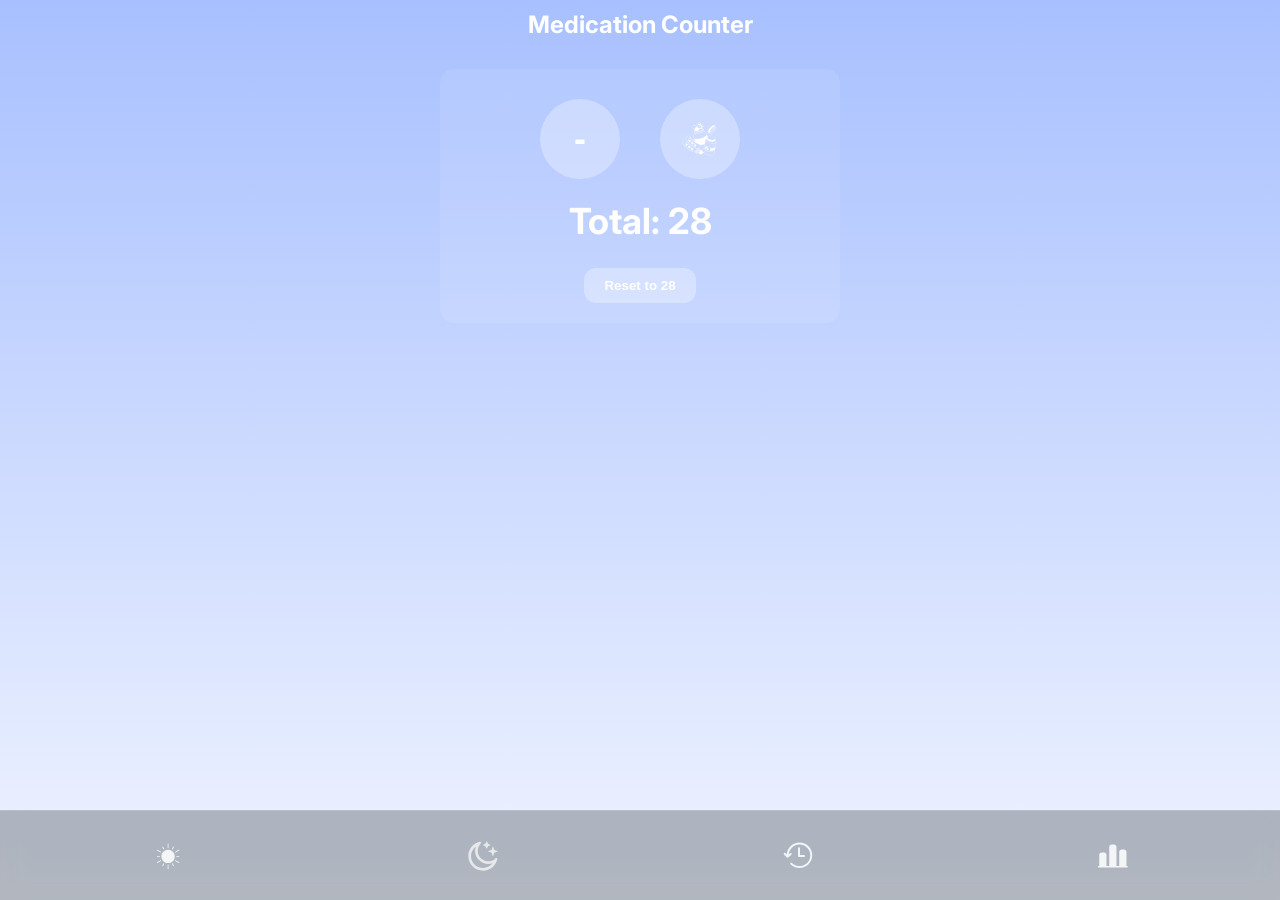
==== blank.html @ dd4eadfd "Update blank.html" ====
<!DOCTYPE html>
<html lang="en">
<head>
<meta charset="utf-8">
<meta name="viewport" content="width=device-width, initial-scale=1">
<title>Medication Counter</title>
<link href="https://fonts.googleapis.com/css2?family=Inter:wght@400;600;700&display=swap" rel="stylesheet">
<style>
:root {
  --text-color: #fff;
  --card-bg: rgba(255,255,255,0.08);
  --card-radius: 14px;
  --button-bg: rgba(255,255,255,0.3);
}
* { box-sizing: border-box; }
html, body { height: 100%; margin: 0; padding: 0; overflow: hidden; font-family: Inter, system-ui, -apple-system, "Segoe UI", Roboto, Arial; background: linear-gradient(to bottom, #a8c0ff, #f0f4ff); color: var(--text-color); }

body { display: flex; flex-direction: column; align-items: center; justify-content: flex-start; }

#topHeader {
  position: sticky;
  top: 0;
  width: 100%;
  padding: 10px 18px;
  display: flex;
  justify-content: center;
  font-size: 24px;
  font-weight: 700;
  text-align: center;
  color: var(--text-color);
}

.wrap {
  width: 100%;
  max-width: 400px;
  margin-top: 20px;
}

main.card {
  padding: 20px;
  border-radius: var(--card-radius);
  background: var(--card-bg);
  display: flex;
  flex-direction: column;
  align-items: center;
}

button.circle-btn {
  width: 80px;
  height: 80px;
  border-radius: 50%;
  border: 0;
  background: var(--button-bg);
  color: #fff;
  font-size: 36px;
  font-weight: 700;
  cursor: pointer;
  display: flex;
  align-items: center;
  justify-content: center;
  margin: 10px;
  transition: transform 0.15s;
}

button.circle-btn img {
  width: 40px;
  height: 40px;
  filter: invert(1); /* white icon */
}

button.circle-btn:hover {
  transform: scale(1.1);
}

#totalDisplay {
  font-size: 36px;
  font-weight: 700;
  margin: 10px 0;
}

.reset-btn {
  margin-top: 15px;
  padding: 10px 20px;
  border-radius: 12px;
  border: 0;
  background: var(--button-bg);
  color: #fff;
  font-weight: 600;
  cursor: pointer;
}

.popup-overlay {
  position: fixed;
  inset: 0;
  background: rgba(0,0,0,0.6);
  display: none;
  justify-content: center;
  align-items: center;
  z-index: 100;
}

.popup {
  background: rgba(0,0,0,0.85);
  padding: 20px;
  border-radius: 14px;
  text-align: center;
  color: #fff;
  display: flex;
  flex-direction: column;
  gap: 15px;
}

.popup button {
  padding: 10px 20px;
  border-radius: 12px;
  border: 0;
  cursor: pointer;
  font-weight: 600;
}

.popup .appointment {
  background: #4caf50;
  color: #fff;
}

.popup .remind {
  background: #2196f3;
  color: #fff;
}
/* Footer navigation */
.footer-nav {
  position: fixed;
  bottom: 0;
  left: 0;
  right: 0;
  height: 90px;
  background: rgba(0,0,0,0.25);
  backdrop-filter: blur(12px) saturate(180%);
  border-top: 1px solid rgba(255,255,255,0.15);
  display: flex;
  justify-content: space-around;
  align-items: center;
  padding: 0 10px;
  z-index: 200;
}

/* Each button */
.footer-nav .switch-btn {
  background: transparent;
  border: none;
  width: 60px;
  height: 60px;
  border-radius: 16px;
  display: flex;
  justify-content: center;
  align-items: center;
  cursor: pointer;
  transition: background 0.25s ease, transform 0.25s ease;
}

/* Icon inside button, inverted white */
.footer-nav .switch-btn img {
  filter: invert(1);
  width: 32px;
  height: 32px;
  opacity: 0.85;
  transition: opacity 0.25s, transform 0.25s;
}

/* Hover effect */
.footer-nav .switch-btn:hover {
  background: rgba(255,255,25

</style>
</head>
<body>

<header id="topHeader">Medication Counter</header>

<div class="wrap">
  <main class="card">
    <!-- Buttons row -->
    <div style="display:flex; gap:20px;">
      <button id="minusBtn" class="circle-btn">-</button>
      <button id="plusBtn" class="circle-btn">
        <img src="icons/meds.svg" alt="Meds">
      </button>
    </div>

    <div id="totalDisplay">Total: 28</div>

    <button id="resetBtn" class="reset-btn">Reset to 28</button>
  </main>
</div>

<!-- Popup -->
<div id="popupOverlay" class="popup-overlay">
  <div class="popup">
    <div>Medication is low! What would you like to do?</div>
    <button id="makeAppointment" class="appointment">Make Appointment</button>
    <button id="remindLater" class="remind">Remind Me Later</button>
  </div>
</div>

<!-- Footer nav -->
<footer class="footer-nav">
  <button class="switch-btn morning active" id="morningBtn"><img src="icons/sun.svg" alt="Morning"></button>
  <button class="switch-btn night" id="nightBtn"><img src="icons/night.svg" alt="Night"></button>
  <button class="switch-btn history" id="historyBtn"><img src="icons/history.svg" alt="History"></button>
  <button class="switch-btn data" id="dataBtn"><img src="icons/data.svg" alt="Data"></button>
</footer>

<script>
document.addEventListener('DOMContentLoaded', () => {
  const plusBtn = document.getElementById("plusBtn");
  const minusBtn = document.getElementById("minusBtn");
  const resetBtn = document.getElementById("resetBtn");
  const totalDisplay = document.getElementById("totalDisplay");
  const popupOverlay = document.getElementById("popupOverlay");
  const makeAppointment = document.getElementById("makeAppointment");
  const remindLater = document.getElementById("remindLater");

  const sanitasURL = "https://www.sanitas.es/misanitas/online/clientes/#/appointmentsV2/selection";

  let total = parseInt(localStorage.getItem("medTotal") || "28", 10);
  let popupDismissed = false;

  function updateDisplay() {
    totalDisplay.textContent = "Total: " + total;
    localStorage.setItem("medTotal", total);

    if(total <= 5 && !popupDismissed) {
      popupOverlay.style.display = "flex";
    }
  }

  plusBtn.addEventListener("click", () => {
    total += 1;
    popupDismissed = false;
    updateDisplay();
  });

  minusBtn.addEventListener("click", () => {
    if(total > 0) total -= 1;
    popupDismissed = false;
    updateDisplay();
  });

  resetBtn.addEventListener("click", () => {
    total = 28;
    popupDismissed = false;
    updateDisplay();
  });

  makeAppointment.addEventListener("click", () => {
    window.location.href = sanitasURL;
  });

  remindLater.addEventListener("click", () => {
    popupOverlay.style.display = "none";
    popupDismissed = true;
  });

  // Footer buttons
  document.getElementById('morningBtn').onclick = () => location.reload();
  document.getElementById('nightBtn').onclick = () => window.location.href='index.html?mode=night';
  document.getElementById('historyBtn').onclick = () => window.location.href='history.html';
  document.getElementById('dataBtn').onclick = () => window.location.href='data.html';
  
  updateDisplay();
});
</script>

</body>
</html>
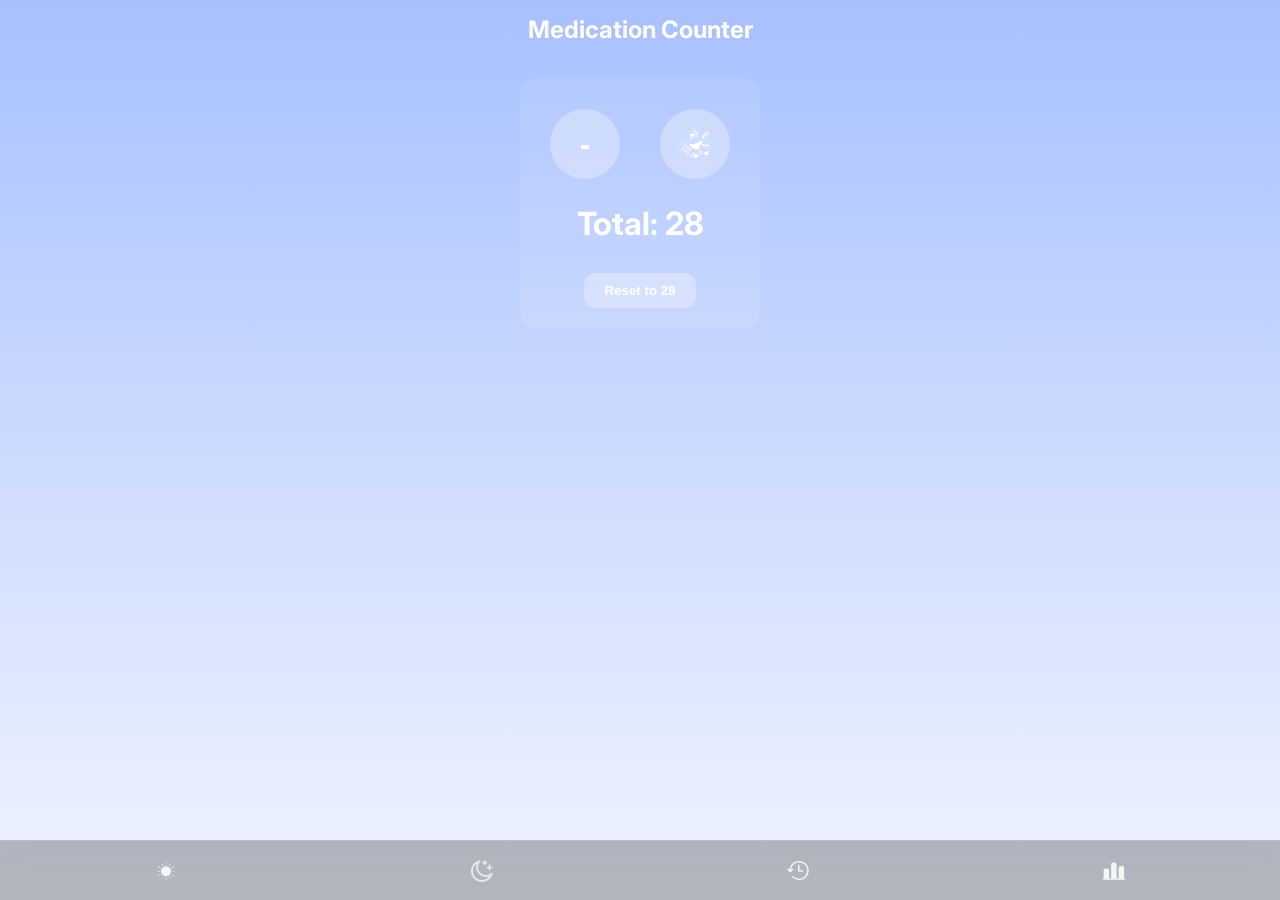
==== commit 3f911217: "Update blank.html" ====
--- a/blank.html
+++ b/blank.html
@@ -12,6 +12,7 @@
   --card-radius: 14px;
   --button-bg: rgba(255,255,255,0.3);
 }
+
 * { box-sizing: border-box; }
 html, body { height: 100%; margin: 0; padding: 0; overflow: hidden; font-family: Inter, system-ui, -apple-system, "Segoe UI", Roboto, Arial; background: linear-gradient(to bottom, #a8c0ff, #f0f4ff); color: var(--text-color); }
 
@@ -21,7 +22,7 @@
   position: sticky;
   top: 0;
   width: 100%;
-  padding: 10px 18px;
+  padding: 15px 18px;
   display: flex;
   justify-content: center;
   font-size: 24px;
@@ -34,6 +35,8 @@
   width: 100%;
   max-width: 400px;
   margin-top: 20px;
+  display: flex;
+  justify-content: center;
 }
 
 main.card {
@@ -46,13 +49,13 @@
 }
 
 button.circle-btn {
-  width: 80px;
-  height: 80px;
+  width: 70px;
+  height: 70px;
   border-radius: 50%;
   border: 0;
   background: var(--button-bg);
   color: #fff;
-  font-size: 36px;
+  font-size: 32px;
   font-weight: 700;
   cursor: pointer;
   display: flex;
@@ -63,9 +66,9 @@
 }
 
 button.circle-btn img {
-  width: 40px;
-  height: 40px;
-  filter: invert(1); /* white icon */
+  width: 36px;
+  height: 36px;
+  filter: invert(1);
 }
 
 button.circle-btn:hover {
@@ -73,9 +76,9 @@
 }
 
 #totalDisplay {
-  font-size: 36px;
+  font-size: 32px;
   font-weight: 700;
-  margin: 10px 0;
+  margin: 15px 0;
 }
 
 .reset-btn {
@@ -89,6 +92,7 @@
   cursor: pointer;
 }
 
+/* Popup */
 .popup-overlay {
   position: fixed;
   inset: 0;
@@ -127,30 +131,30 @@
   background: #2196f3;
   color: #fff;
 }
+
 /* Footer navigation */
 .footer-nav {
   position: fixed;
   bottom: 0;
   left: 0;
   right: 0;
-  height: 90px;
+  height: 60px;
   background: rgba(0,0,0,0.25);
   backdrop-filter: blur(12px) saturate(180%);
   border-top: 1px solid rgba(255,255,255,0.15);
   display: flex;
   justify-content: space-around;
   align-items: center;
-  padding: 0 10px;
+  padding: 0 8px;
   z-index: 200;
 }
 
-/* Each button */
 .footer-nav .switch-btn {
   background: transparent;
   border: none;
-  width: 60px;
-  height: 60px;
-  border-radius: 16px;
+  width: 45px;
+  height: 45px;
+  border-radius: 12px;
   display: flex;
   justify-content: center;
   align-items: center;
@@ -158,19 +162,18 @@
   transition: background 0.25s ease, transform 0.25s ease;
 }
 
-/* Icon inside button, inverted white */
 .footer-nav .switch-btn img {
   filter: invert(1);
-  width: 32px;
-  height: 32px;
+  width: 24px;
+  height: 24px;
   opacity: 0.85;
   transition: opacity 0.25s, transform 0.25s;
 }
 
-/* Hover effect */
 .footer-nav .switch-btn:hover {
-  background: rgba(255,255,25
-
+  background: rgba(255,255,255,0.12);
+  transform: scale(1.1);
+}
 </style>
 </head>
 <body>
@@ -179,7 +182,6 @@
 
 <div class="wrap">
   <main class="card">
-    <!-- Buttons row -->
     <div style="display:flex; gap:20px;">
       <button id="minusBtn" class="circle-btn">-</button>
       <button id="plusBtn" class="circle-btn">
@@ -266,7 +268,7 @@
   document.getElementById('nightBtn').onclick = () => window.location.href='index.html?mode=night';
   document.getElementById('historyBtn').onclick = () => window.location.href='history.html';
   document.getElementById('dataBtn').onclick = () => window.location.href='data.html';
-  
+
   updateDisplay();
 });
 </script>
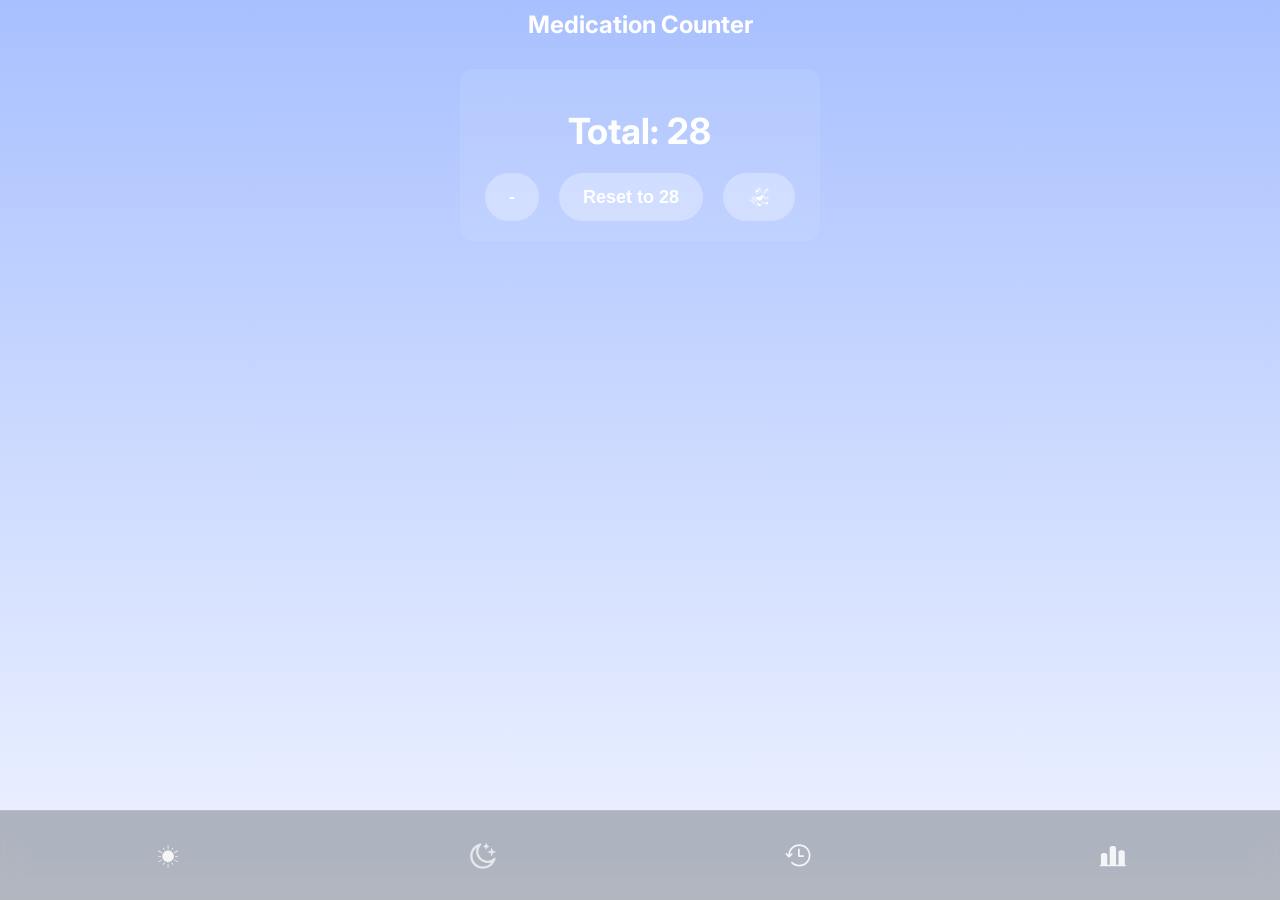
==== commit d2d9382d: "Update blank.html" ====
--- a/blank.html
+++ b/blank.html
@@ -12,29 +12,23 @@
   --card-radius: 14px;
   --button-bg: rgba(255,255,255,0.3);
 }
-
 * { box-sizing: border-box; }
 html, body { height: 100%; margin: 0; padding: 0; overflow: hidden; font-family: Inter, system-ui, -apple-system, "Segoe UI", Roboto, Arial; background: linear-gradient(to bottom, #a8c0ff, #f0f4ff); color: var(--text-color); }
-
-body { display: flex; flex-direction: column; align-items: center; justify-content: flex-start; }
 
 #topHeader {
   position: sticky;
   top: 0;
   width: 100%;
-  padding: 15px 18px;
-  display: flex;
-  justify-content: center;
+  padding: 10px 18px;
   font-size: 24px;
   font-weight: 700;
   text-align: center;
-  color: var(--text-color);
 }
 
 .wrap {
   width: 100%;
   max-width: 400px;
-  margin-top: 20px;
+  margin: 20px auto 0 auto;
   display: flex;
   justify-content: center;
 }
@@ -48,51 +42,35 @@
   align-items: center;
 }
 
-button.circle-btn {
-  width: 70px;
-  height: 70px;
-  border-radius: 50%;
+#totalDisplay {
+  font-size: 36px;
+  font-weight: 700;
+  margin: 20px 0;
+}
+
+/* pill style buttons */
+.pill-btn {
+  padding: 12px 24px;
+  border-radius: 24px;
   border: 0;
   background: var(--button-bg);
   color: #fff;
-  font-size: 32px;
-  font-weight: 700;
-  cursor: pointer;
-  display: flex;
-  align-items: center;
-  justify-content: center;
-  margin: 10px;
-  transition: transform 0.15s;
-}
-
-button.circle-btn img {
-  width: 36px;
-  height: 36px;
-  filter: invert(1);
-}
-
-button.circle-btn:hover {
-  transform: scale(1.1);
-}
-
-#totalDisplay {
-  font-size: 32px;
-  font-weight: 700;
-  margin: 15px 0;
-}
-
-.reset-btn {
-  margin-top: 15px;
-  padding: 10px 20px;
-  border-radius: 12px;
-  border: 0;
-  background: var(--button-bg);
-  color: #fff;
   font-weight: 600;
   cursor: pointer;
-}
-
-/* Popup */
+  margin: 0 5px;
+  font-size: 18px;
+  display: flex;
+  align-items: center;
+  justify-content: center;
+}
+
+.pill-btn img {
+  width: 24px;
+  height: 24px;
+  filter: invert(1);
+}
+
+/* popup */
 .popup-overlay {
   position: fixed;
   inset: 0;
@@ -138,22 +116,22 @@
   bottom: 0;
   left: 0;
   right: 0;
-  height: 60px;
+  height: 90px;
   background: rgba(0,0,0,0.25);
   backdrop-filter: blur(12px) saturate(180%);
   border-top: 1px solid rgba(255,255,255,0.15);
   display: flex;
   justify-content: space-around;
   align-items: center;
-  padding: 0 8px;
+  padding: 0 10px;
   z-index: 200;
 }
 
 .footer-nav .switch-btn {
   background: transparent;
   border: none;
-  width: 45px;
-  height: 45px;
+  width: 50px;
+  height: 50px;
   border-radius: 12px;
   display: flex;
   justify-content: center;
@@ -164,8 +142,8 @@
 
 .footer-nav .switch-btn img {
   filter: invert(1);
-  width: 24px;
-  height: 24px;
+  width: 28px;
+  height: 28px;
   opacity: 0.85;
   transition: opacity 0.25s, transform 0.25s;
 }
@@ -182,20 +160,16 @@
 
 <div class="wrap">
   <main class="card">
-    <div style="display:flex; gap:20px;">
-      <button id="minusBtn" class="circle-btn">-</button>
-      <button id="plusBtn" class="circle-btn">
-        <img src="icons/meds.svg" alt="Meds">
-      </button>
+    <div id="totalDisplay">Total: 28</div>
+
+    <div style="display:flex; gap:10px;">
+      <button id="minusBtn" class="pill-btn">-</button>
+      <button id="resetBtn" class="pill-btn">Reset to 28</button>
+      <button id="plusBtn" class="pill-btn"><img src="icons/meds.svg" alt="Meds"></button>
     </div>
-
-    <div id="totalDisplay">Total: 28</div>
-
-    <button id="resetBtn" class="reset-btn">Reset to 28</button>
   </main>
 </div>
 
-<!-- Popup -->
 <div id="popupOverlay" class="popup-overlay">
   <div class="popup">
     <div>Medication is low! What would you like to do?</div>
@@ -204,7 +178,6 @@
   </div>
 </div>
 
-<!-- Footer nav -->
 <footer class="footer-nav">
   <button class="switch-btn morning active" id="morningBtn"><img src="icons/sun.svg" alt="Morning"></button>
   <button class="switch-btn night" id="nightBtn"><img src="icons/night.svg" alt="Night"></button>
@@ -223,7 +196,6 @@
   const remindLater = document.getElementById("remindLater");
 
   const sanitasURL = "https://www.sanitas.es/misanitas/online/clientes/#/appointmentsV2/selection";
-
   let total = parseInt(localStorage.getItem("medTotal") || "28", 10);
   let popupDismissed = false;
 
@@ -236,32 +208,12 @@
     }
   }
 
-  plusBtn.addEventListener("click", () => {
-    total += 1;
-    popupDismissed = false;
-    updateDisplay();
-  });
-
-  minusBtn.addEventListener("click", () => {
-    if(total > 0) total -= 1;
-    popupDismissed = false;
-    updateDisplay();
-  });
-
-  resetBtn.addEventListener("click", () => {
-    total = 28;
-    popupDismissed = false;
-    updateDisplay();
-  });
-
-  makeAppointment.addEventListener("click", () => {
-    window.location.href = sanitasURL;
-  });
-
-  remindLater.addEventListener("click", () => {
-    popupOverlay.style.display = "none";
-    popupDismissed = true;
-  });
+  plusBtn.addEventListener("click", () => { total += 1; popupDismissed=false; updateDisplay(); });
+  minusBtn.addEventListener("click", () => { if(total>0) total -= 1; popupDismissed=false; updateDisplay(); });
+  resetBtn.addEventListener("click", () => { total = 28; popupDismissed=false; updateDisplay(); });
+
+  makeAppointment.addEventListener("click", () => { window.location.href = sanitasURL; });
+  remindLater.addEventListener("click", () => { popupOverlay.style.display = "none"; popupDismissed=true; });
 
   // Footer buttons
   document.getElementById('morningBtn').onclick = () => location.reload();
@@ -272,6 +224,5 @@
   updateDisplay();
 });
 </script>
-
 </body>
 </html>
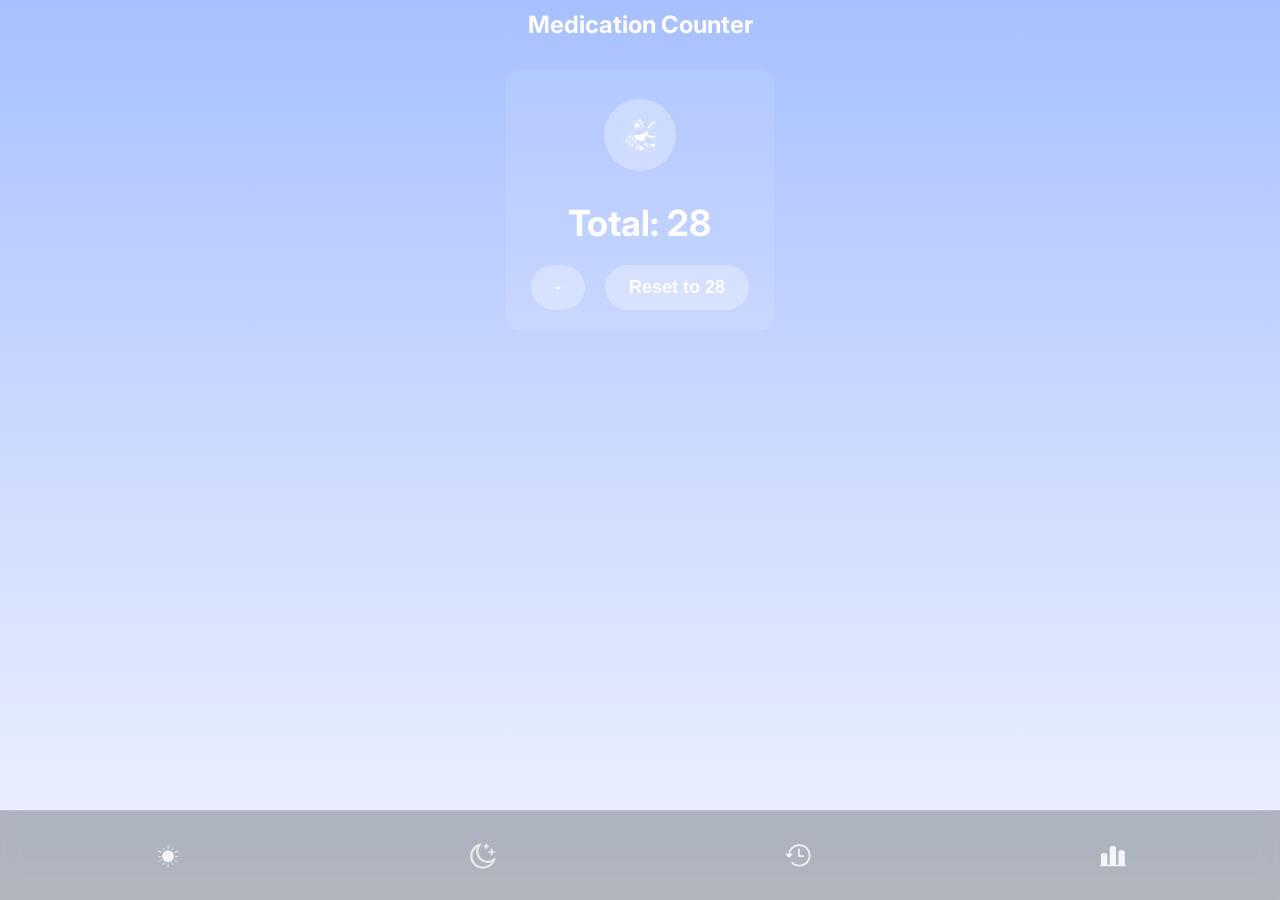
==== commit 8abccf66: "Update blank.html" ====
--- a/blank.html
+++ b/blank.html
@@ -70,6 +70,30 @@
   filter: invert(1);
 }
 
+/* plus button row */
+#plusBtn {
+  padding: 16px;
+  border-radius: 50%;
+  border: 0;
+  background: var(--button-bg);
+  cursor: pointer;
+  display: flex;
+  align-items: center;
+  justify-content: center;
+  margin: 10px 0;
+  transition: transform 0.15s;
+}
+
+#plusBtn img {
+  width: 40px;
+  height: 40px;
+  filter: invert(1);
+}
+
+#plusBtn:hover {
+  transform: scale(1.1);
+}
+
 /* popup */
 .popup-overlay {
   position: fixed;
@@ -160,12 +184,15 @@
 
 <div class="wrap">
   <main class="card">
+    <!-- Plus button on its own row -->
+    <button id="plusBtn"><img src="icons/meds.svg" alt="Meds"></button>
+
     <div id="totalDisplay">Total: 28</div>
 
+    <!-- Minus and reset in pill style -->
     <div style="display:flex; gap:10px;">
       <button id="minusBtn" class="pill-btn">-</button>
       <button id="resetBtn" class="pill-btn">Reset to 28</button>
-      <button id="plusBtn" class="pill-btn"><img src="icons/meds.svg" alt="Meds"></button>
     </div>
   </main>
 </div>
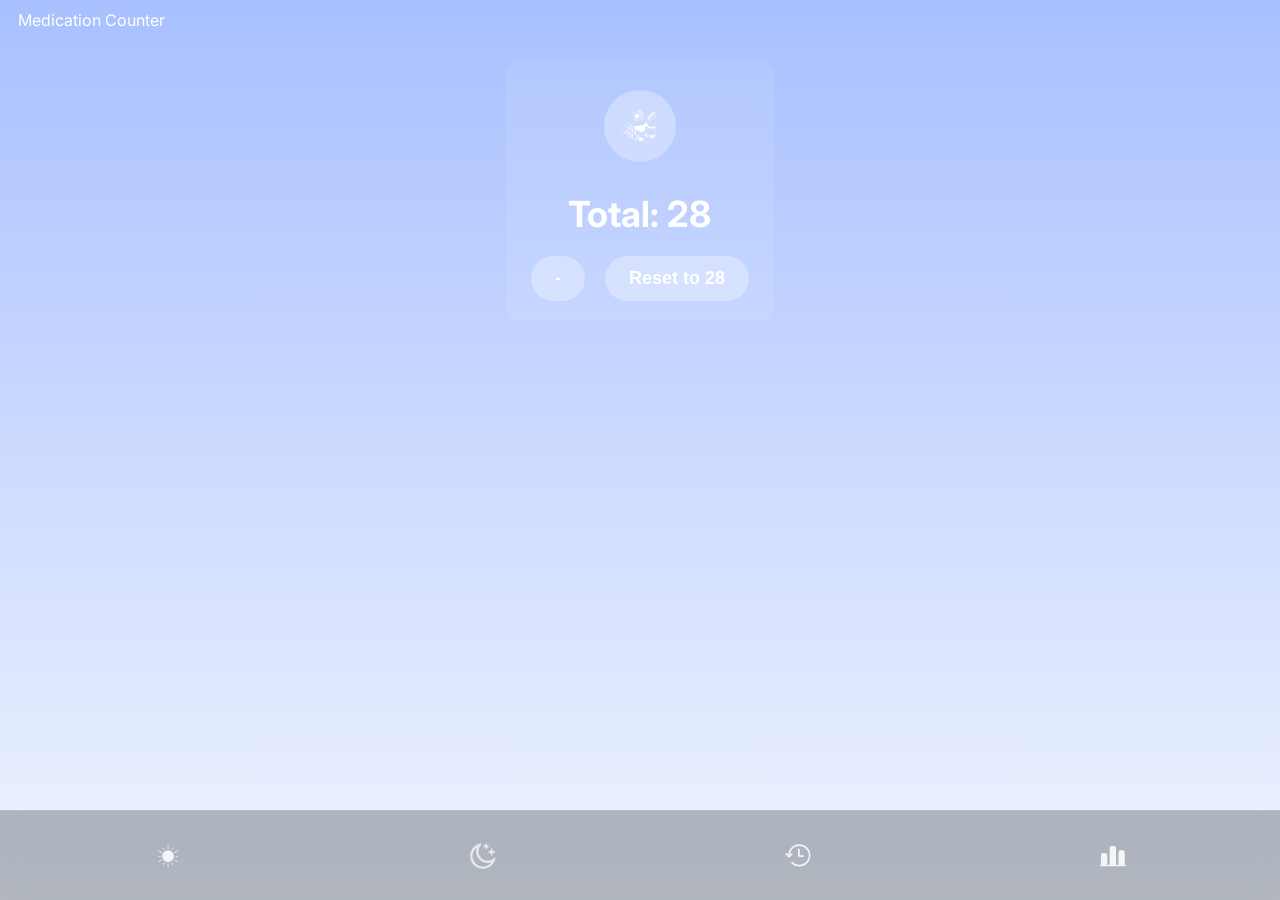
==== commit 30479531: "Update blank.html" ====
--- a/blank.html
+++ b/blank.html
@@ -15,14 +15,32 @@
 * { box-sizing: border-box; }
 html, body { height: 100%; margin: 0; padding: 0; overflow: hidden; font-family: Inter, system-ui, -apple-system, "Segoe UI", Roboto, Arial; background: linear-gradient(to bottom, #a8c0ff, #f0f4ff); color: var(--text-color); }
 
-#topHeader {
+#topHeader{
   position: sticky;
   top: 0;
+  left: 0;
   width: 100%;
-  padding: 10px 18px;
-  font-size: 24px;
-  font-weight: 700;
-  text-align: center;
+  display:flex;
+  align-items:center;
+  justify-content:space-between;
+  padding:10px 18px;
+  z-index:100;
+  background: transparent;
+}
+#dayOfWeek{
+  flex:1;
+  text-align:center;
+  font-size:1.25rem;
+  font-weight:700;
+  color:#f0f4ff;
+}
+#btnSettings{
+  background:transparent;
+  border:0;
+  font-size:24px;
+  color:#fff;
+  cursor:pointer;
+  padding:0;
 }
 
 .wrap {
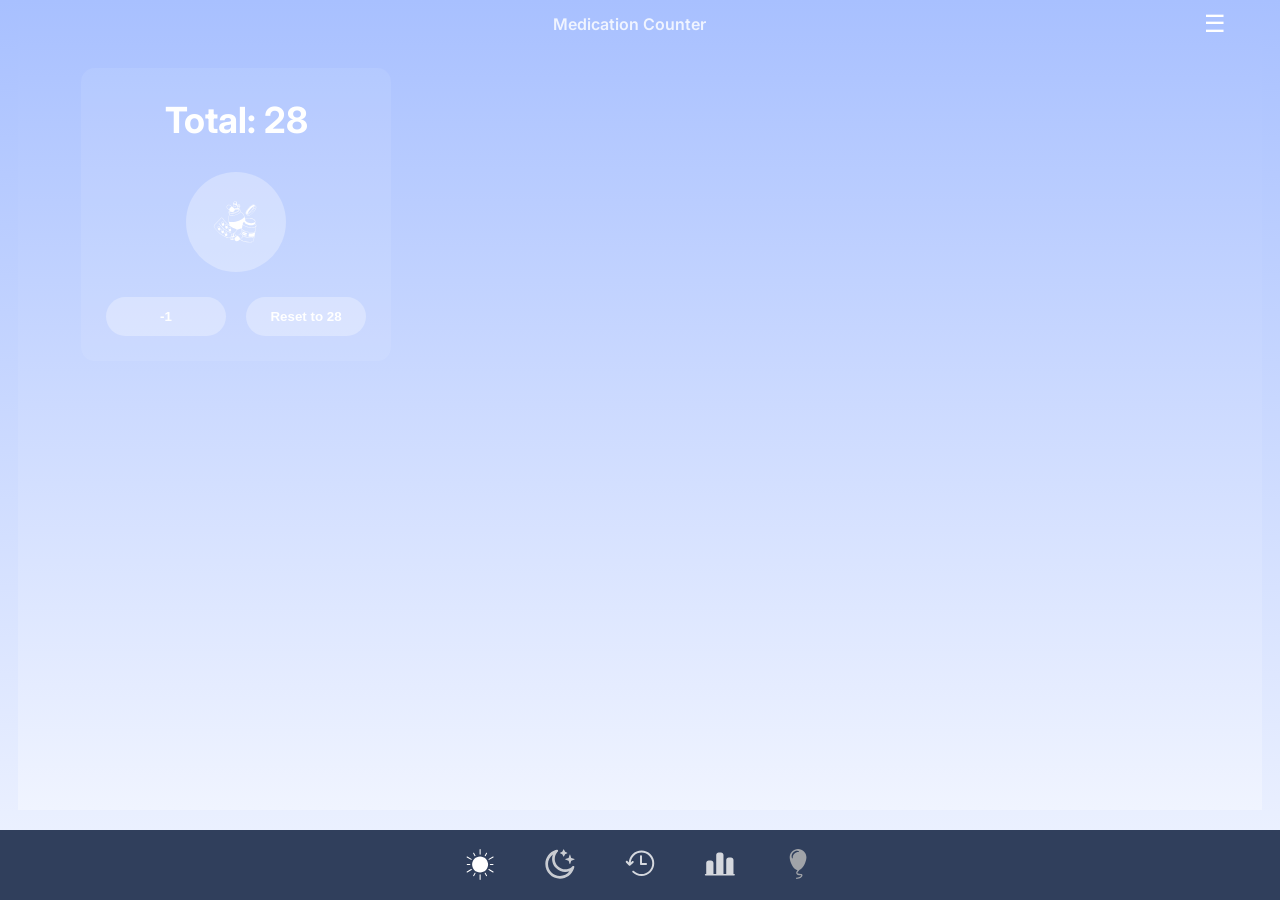
==== commit 3c7c5b6d: "Update blank.html" ====
--- a/blank.html
+++ b/blank.html
@@ -1,8 +1,8 @@
 <!DOCTYPE html>
 <html lang="en">
 <head>
-<meta charset="utf-8">
-<meta name="viewport" content="width=device-width, initial-scale=1">
+<meta charset="UTF-8">
+<meta name="viewport" content="width=device-width, initial-scale=1.0">
 <title>Medication Counter</title>
 <link href="https://fonts.googleapis.com/css2?family=Inter:wght@400;600;700&display=swap" rel="stylesheet">
 <style>
@@ -12,41 +12,107 @@
   --card-radius: 14px;
   --button-bg: rgba(255,255,255,0.3);
 }
+
+/* Basic reset */
 * { box-sizing: border-box; }
-html, body { height: 100%; margin: 0; padding: 0; overflow: hidden; font-family: Inter, system-ui, -apple-system, "Segoe UI", Roboto, Arial; background: linear-gradient(to bottom, #a8c0ff, #f0f4ff); color: var(--text-color); }
-
-#topHeader{
+html, body {
+  height: 100%;
+  margin: 0;
+  padding: 0 18px 90px;
+  font-family: Inter, system-ui, -apple-system, "Segoe UI", Roboto, Arial;
+  background: linear-gradient(to bottom, #a8c0ff, #f0f4ff);
+  color: var(--text-color);
+  overflow: hidden;
+}
+
+/* Header like History page */
+#topHeader {
   position: sticky;
   top: 0;
   left: 0;
   width: 100%;
-  display:flex;
-  align-items:center;
-  justify-content:space-between;
-  padding:10px 18px;
-  z-index:100;
+  display: flex;
+  align-items: center;
+  justify-content: space-between;
+  padding: 10px 18px;
+  z-index: 100;
+}
+
+#dayOfWeek {
+  flex: 1;
+  text-align: center;
+  font-size: 1rem;
+  font-weight: 600;
+  color: #f0f4ff;
+  margin: 0;
+  pointer-events: none;
+}
+
+#btnSettings {
   background: transparent;
-}
-#dayOfWeek{
-  flex:1;
-  text-align:center;
-  font-size:1.25rem;
-  font-weight:700;
-  color:#f0f4ff;
-}
-#btnSettings{
-  background:transparent;
-  border:0;
-  font-size:24px;
-  color:#fff;
-  cursor:pointer;
-  padding:0;
-}
-
+  border: 0;
+  font-size: 24px;
+  color: #fff;
+  cursor: pointer;
+  padding: 0;
+}
+
+/* Settings menu */
+.settings-menu {
+  position: fixed;
+  top: 0;
+  left: 0;
+  height: 100vh;
+  width: 50%;
+  background: rgba(0,0,0,0.7);
+  backdrop-filter: blur(18px) saturate(180%);
+  display: flex;
+  flex-direction: column;
+  padding: 20px 0;
+  transform: translateX(-100%);
+  transition: transform .4s ease;
+  z-index: 200;
+}
+
+.settings-menu.show { transform: translateX(0); }
+
+.settings-menu button {
+  background: transparent;
+  border: 0;
+  padding: 16px 20px;
+  width: 100%;
+  text-align: left;
+  font-weight: 600;
+  color: #fff;
+  cursor: pointer;
+  transition: background .25s, transform .2s;
+}
+
+.settings-menu button:hover {
+  background: rgba(255,255,255,0.15);
+  transform: translateX(6px);
+}
+
+.menu-overlay {
+  position: fixed;
+  inset: 0;
+  background: rgba(0,0,0,0.5);
+  opacity: 0;
+  pointer-events: none;
+  transition: opacity .3s;
+  z-index: 150;
+}
+
+.menu-overlay.show {
+  opacity: 1;
+  pointer-events: all;
+}
+
+/* Card */
 .wrap {
   width: 100%;
   max-width: 400px;
-  margin: 20px auto 0 auto;
+  margin-top: 20px;
   display: flex;
   justify-content: center;
 }
@@ -60,59 +126,53 @@
   align-items: center;
 }
 
+/* Plus button with meds.svg */
+#plusBtn {
+  width: 100px;
+  height: 100px;
+  border-radius: 50%;
+  border: none;
+  background: var(--button-bg);
+  display: flex;
+  align-items: center;
+  justify-content: center;
+  margin: 20px 0;
+  cursor: pointer;
+  transition: transform 0.15s;
+}
+
+#plusBtn img {
+  width: 50px;
+  height: 50px;
+  filter: invert(1);
+}
+
+#plusBtn:hover {
+  transform: scale(1.1);
+}
+
+/* Minus + Reset buttons */
+button.pill-btn {
+  background: var(--button-bg);
+  border: 0;
+  border-radius: 24px;
+  color: #fff;
+  font-weight: 600;
+  padding: 12px 20px;
+  cursor: pointer;
+  margin: 5px;
+  min-width: 120px;
+}
+
+/* Total display */
 #totalDisplay {
   font-size: 36px;
   font-weight: 700;
-  margin: 20px 0;
-}
-
-/* pill style buttons */
-.pill-btn {
-  padding: 12px 24px;
-  border-radius: 24px;
-  border: 0;
-  background: var(--button-bg);
-  color: #fff;
-  font-weight: 600;
-  cursor: pointer;
-  margin: 0 5px;
-  font-size: 18px;
-  display: flex;
-  align-items: center;
-  justify-content: center;
-}
-
-.pill-btn img {
-  width: 24px;
-  height: 24px;
-  filter: invert(1);
-}
-
-/* plus button row */
-#plusBtn {
-  padding: 16px;
-  border-radius: 50%;
-  border: 0;
-  background: var(--button-bg);
-  cursor: pointer;
-  display: flex;
-  align-items: center;
-  justify-content: center;
   margin: 10px 0;
-  transition: transform 0.15s;
-}
-
-#plusBtn img {
-  width: 40px;
-  height: 40px;
-  filter: invert(1);
-}
-
-#plusBtn:hover {
-  transform: scale(1.1);
-}
-
-/* popup */
+  text-align: center;
+}
+
+/* Popup */
 .popup-overlay {
   position: fixed;
   inset: 0;
@@ -152,82 +212,93 @@
   color: #fff;
 }
 
-/* Footer navigation */
+/* Footer like History page */
 .footer-nav {
   position: fixed;
   bottom: 0;
   left: 0;
   right: 0;
-  height: 90px;
-  background: rgba(0,0,0,0.25);
-  backdrop-filter: blur(12px) saturate(180%);
-  border-top: 1px solid rgba(255,255,255,0.15);
-  display: flex;
-  justify-content: space-around;
-  align-items: center;
-  padding: 0 10px;
-  z-index: 200;
+  height: 70px;
+  background: #303f5c;
+  display: flex;
+  justify-content: center;
+  align-items: center;
+  gap: 28px;
+  z-index: 100;
 }
 
 .footer-nav .switch-btn {
   background: transparent;
   border: none;
-  width: 50px;
-  height: 50px;
-  border-radius: 12px;
-  display: flex;
-  justify-content: center;
-  align-items: center;
-  cursor: pointer;
-  transition: background 0.25s ease, transform 0.25s ease;
+  border-radius: 50%;
+  padding: 10px;
+  transition: transform 0.25s, background 0.25s;
 }
 
 .footer-nav .switch-btn img {
   filter: invert(1);
-  width: 28px;
-  height: 28px;
-  opacity: 0.85;
-  transition: opacity 0.25s, transform 0.25s;
-}
-
-.footer-nav .switch-btn:hover {
-  background: rgba(255,255,255,0.12);
-  transform: scale(1.1);
+  width: 32px;
+  height: 32px;
+  opacity: 0.8;
+  transition: opacity 0.3s, transform 0.3s;
+}
+
+.footer-nav .switch-btn:hover { transform: scale(1.1); }
+.footer-nav .switch-btn.active img { opacity: 1; transform: scale(1.2); }
+
+@media(max-width:480px){
+  .footer-nav { gap: 14px; }
+  .footer-nav .switch-btn img { width:28px; height:28px; }
 }
 </style>
 </head>
-<body>
-
-<header id="topHeader">Medication Counter</header>
-
+<body class="morning">
+
+<!-- Header -->
+<header id="topHeader">
+  <div id="dayOfWeek">Medication Counter</div>
+  <button id="btnSettings">☰</button>
+</header>
+
+<!-- Menu overlay & settings -->
+<div id="menuOverlay" class="menu-overlay"></div>
+<div id="settingsMenu" class="settings-menu">
+  <button id="btnExport">Export Data</button>
+  <button id="btnClearToday">Reset Total to 28</button>
+</div>
+
+<!-- Main content -->
 <div class="wrap">
   <main class="card">
-    <!-- Plus button on its own row -->
-    <button id="plusBtn"><img src="icons/meds.svg" alt="Meds"></button>
-
     <div id="totalDisplay">Total: 28</div>
 
-    <!-- Minus and reset in pill style -->
+    <button id="plusBtn">
+      <img src="icons/meds.svg" alt="Meds">
+    </button>
+
     <div style="display:flex; gap:10px;">
-      <button id="minusBtn" class="pill-btn">-</button>
+      <button id="minusBtn" class="pill-btn">-1</button>
       <button id="resetBtn" class="pill-btn">Reset to 28</button>
     </div>
   </main>
 </div>
 
+<!-- Popup -->
 <div id="popupOverlay" class="popup-overlay">
   <div class="popup">
-    <div>Medication is low! What would you like to do?</div>
+    <div>Medication low!</div>
     <button id="makeAppointment" class="appointment">Make Appointment</button>
     <button id="remindLater" class="remind">Remind Me Later</button>
   </div>
 </div>
 
+<!-- Footer -->
 <footer class="footer-nav">
   <button class="switch-btn morning active" id="morningBtn"><img src="icons/sun.svg" alt="Morning"></button>
   <button class="switch-btn night" id="nightBtn"><img src="icons/night.svg" alt="Night"></button>
   <button class="switch-btn history" id="historyBtn"><img src="icons/history.svg" alt="History"></button>
   <button class="switch-btn data" id="dataBtn"><img src="icons/data.svg" alt="Data"></button>
+  <button class="switch-btn blank" id="blankBtn"><img src="icons/balloon.svg" alt="Blank"></button>
 </footer>
 
 <script>
@@ -241,33 +312,69 @@
   const remindLater = document.getElementById("remindLater");
 
   const sanitasURL = "https://www.sanitas.es/misanitas/online/clientes/#/appointmentsV2/selection";
+
   let total = parseInt(localStorage.getItem("medTotal") || "28", 10);
   let popupDismissed = false;
 
   function updateDisplay() {
     totalDisplay.textContent = "Total: " + total;
     localStorage.setItem("medTotal", total);
-
     if(total <= 5 && !popupDismissed) {
       popupOverlay.style.display = "flex";
     }
   }
 
-  plusBtn.addEventListener("click", () => { total += 1; popupDismissed=false; updateDisplay(); });
-  minusBtn.addEventListener("click", () => { if(total>0) total -= 1; popupDismissed=false; updateDisplay(); });
-  resetBtn.addEventListener("click", () => { total = 28; popupDismissed=false; updateDisplay(); });
-
-  makeAppointment.addEventListener("click", () => { window.location.href = sanitasURL; });
-  remindLater.addEventListener("click", () => { popupOverlay.style.display = "none"; popupDismissed=true; });
-
-  // Footer buttons
+  plusBtn.addEventListener("click", () => {
+    total += 1;
+    popupDismissed = false;
+    updateDisplay();
+  });
+
+  minusBtn.addEventListener("click", () => {
+    if(total > 0) total -= 1;
+    popupDismissed = false;
+    updateDisplay();
+  });
+
+  resetBtn.addEventListener("click", () => {
+    total = 28;
+    popupDismissed = false;
+    updateDisplay();
+  });
+
+  makeAppointment.addEventListener("click", () => {
+    window.location.href = sanitasURL;
+  });
+
+  remindLater.addEventListener("click", () => {
+    popupOverlay.style.display = "none";
+    popupDismissed = true;
+  });
+
+  // Footer navigation
   document.getElementById('morningBtn').onclick = () => location.reload();
   document.getElementById('nightBtn').onclick = () => window.location.href='index.html?mode=night';
   document.getElementById('historyBtn').onclick = () => window.location.href='history.html';
   document.getElementById('dataBtn').onclick = () => window.location.href='data.html';
+  document.getElementById('blankBtn').onclick = () => window.location.href='blank.html';
+
+  // Settings menu
+  const btnSettings = document.getElementById('btnSettings');
+  const settingsMenu = document.getElementById('settingsMenu');
+  const menuOverlay = document.getElementById('menuOverlay');
+
+  btnSettings.onclick = () => {
+    const isOpen = settingsMenu.classList.toggle('show');
+    menuOverlay.classList.toggle('show', isOpen);
+  };
+  menuOverlay.onclick = () => {
+    settingsMenu.classList.remove('show');
+    menuOverlay.classList.remove('show');
+  };
 
   updateDisplay();
 });
 </script>
+
 </body>
 </html>
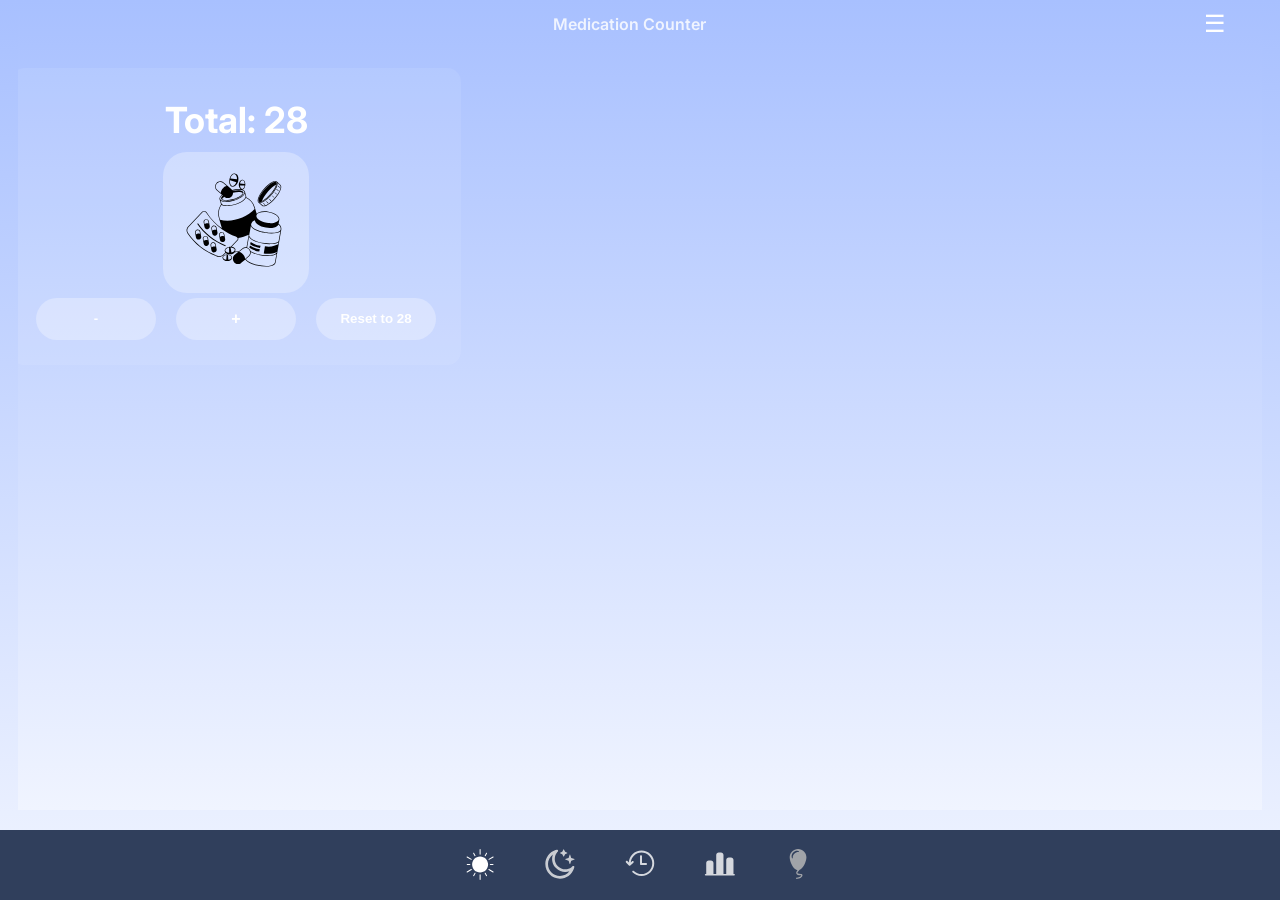
==== commit bcbb5e81: "Update blank.html" ====
--- a/blank.html
+++ b/blank.html
@@ -126,29 +126,16 @@
   align-items: center;
 }
 
-/* Plus button with meds.svg */
 #plusBtn {
-  width: 100px;
-  height: 100px;
-  border-radius: 50%;
-  border: none;
+  width: auto; /* inherit pill-btn width */
+  height: auto; 
+  border-radius: 24px;
+  padding: 12px 20px;
+  font-weight: 600;
+  font-size: inherit;
   background: var(--button-bg);
-  display: flex;
-  align-items: center;
-  justify-content: center;
-  margin: 20px 0;
-  cursor: pointer;
-  transition: transform 0.15s;
-}
-
-#plusBtn img {
-  width: 50px;
-  height: 50px;
-  filter: invert(1);
-}
-
-#plusBtn:hover {
-  transform: scale(1.1);
+  border: 0;
+  cursor: pointer;
 }
 
 /* Minus + Reset buttons */
@@ -276,10 +263,12 @@
       <img src="icons/meds.svg" alt="Meds">
     </button>
 
-    <div style="display:flex; gap:10px;">
-      <button id="minusBtn" class="pill-btn">-1</button>
-      <button id="resetBtn" class="pill-btn">Reset to 28</button>
-    </div>
+  <div style="display:flex; gap:10px;">
+  <button id="minusBtn" class="pill-btn">-</button>
+  <button id="plusBtn" class="pill-btn">+</button>
+  <button id="resetBtn" class="pill-btn">Reset to 28</button>
+</div>
+
   </main>
 </div>
 
